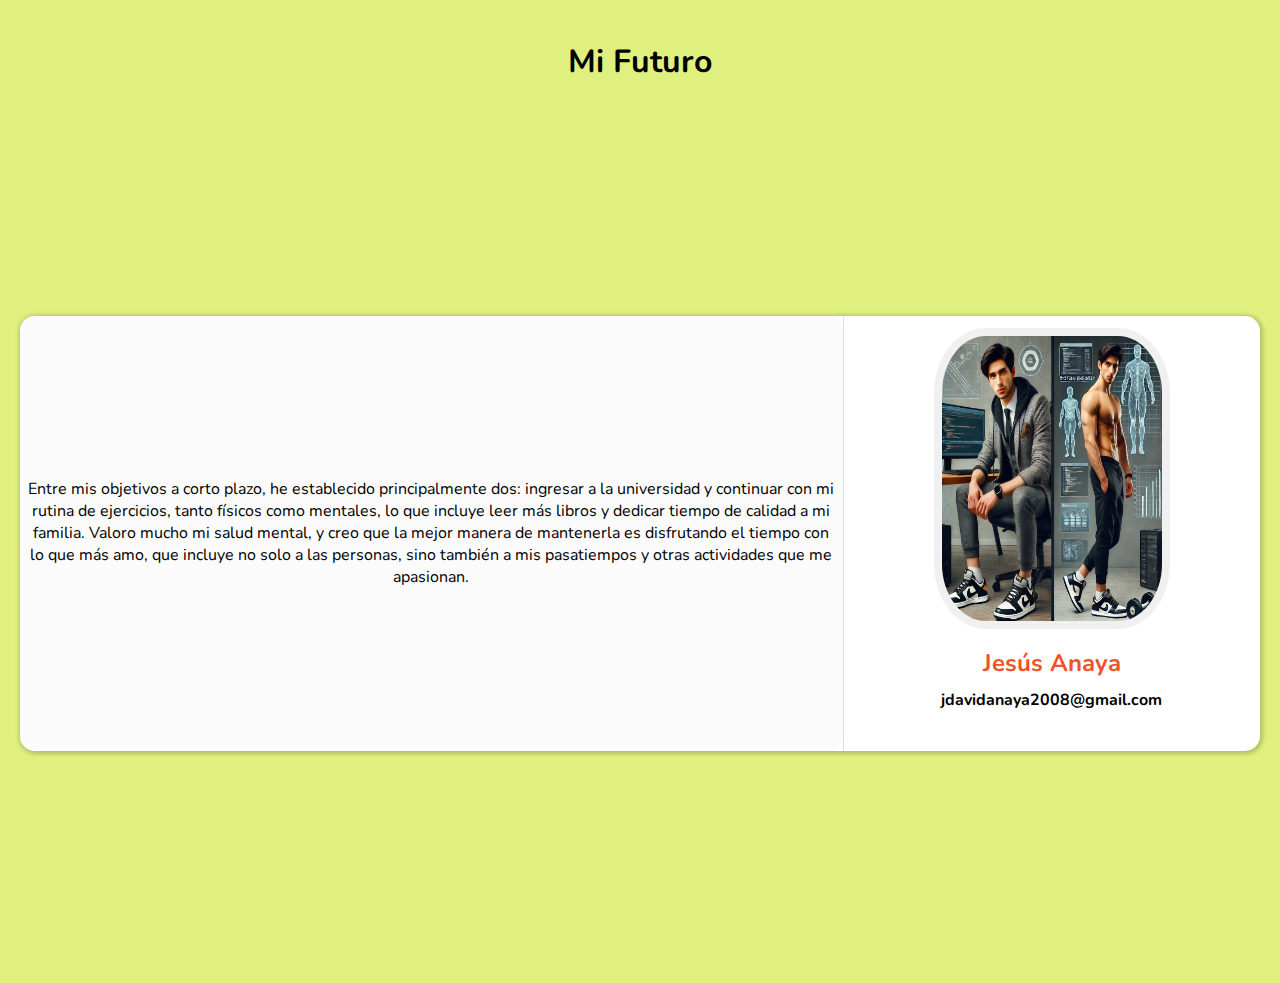
==== VIEW/card_mi_futuro.html @ 4836ada8 "Add files via upload" ====
<!DOCTYPE html>
<html lang="en">
<head>
    <meta charset="UTF-8">
    <meta name="viewport" content="width=device-width, initial-scale=1.0">
    <title>Mi Futuro</title>
    <link rel="preconnect" href="https://fonts.googleapis.com">
    <link rel="preconnect" href="https://fonts.gstatic.com" crossorigin>
    <link href="https://fonts.googleapis.com/css2?family=Nunito:ital,wght@0,200..1000;1,200..1000&display=swap" rel="stylesheet">
    <link rel="stylesheet" href="../ASSETS/CSS/mi_futuro.css">
</head>
<body>
    <div class="title">
        <h1>Mi Futuro</h1>
    </div>
    <div class="container">
        <div class="card-container">
            <div class="descripcion">
                <p>
                    Entre mis objetivos a corto plazo, he establecido principalmente dos: ingresar a la universidad y continuar con mi rutina de ejercicios, tanto físicos como mentales, lo que incluye leer más libros y dedicar tiempo de calidad a mi familia. Valoro mucho mi salud mental, y creo que la mejor manera de mantenerla es disfrutando el tiempo con lo que más amo, que incluye no solo a las personas, sino también a mis pasatiempos y otras actividades que me apasionan.
                </p>
            </div>
            <div class="header">
                <a href="../index.html">
                    <img src="../ASSETS/IMG/Yo futuro.jpg" alt="Profile picture">
                </a>
                <h2>Jesús Anaya</h2>
                <h4>jdavidanaya2008@gmail.com</h4>
            </div>
        </div>
    </div>
</body>
</html>
---- ASSETS/CSS/mi_futuro.css ----
* {
    margin: 0;
    padding: 0;
    box-sizing: border-box;
}

.title {
    display: flex;
    align-items: center;
    justify-content: center;
    background: #dff07e;
    margin: 0;
}

.title h1 {
    font-family: 'Nunito', sans-serif;
    font-weight: bold;
    color: #000000;
    padding-top: 40px;
    margin: 0;
}

.container {
    display: flex;
    align-items: center;
    justify-content: center;
    height: 100vh;
    background: #dff07e;
    font-family: 'Nunito', sans-serif;
    padding: 0 20px;
}

.card-container {
    display: flex;
    background: #FFF;
    border-radius: 15px;
    box-shadow: 1px 1px 4px 2px rgba(0, 0, 0, 0.2);
}

.header {
    width: 40%;
    padding: 20px;
    text-align: center;
    border-left: 1px solid #ddd;
    display: flex;
    flex-direction: column;
    justify-content: center;
}

.descripcion {
    width: 80%;
    padding: 5px;
    background: #fbfbfb;
    display: flex;
    align-items: center;
    justify-content: center;
    text-align: center;
    border-radius: 15px;
}

.header a {
    position: relative;
    display: block;
}

.header img {
    width: 220px;
    height: 285px;
    border-radius: 20%;
    box-shadow: 0 0 0 8px rgba(0, 0, 0, .06);
    margin: 0 auto 20px;
    transition: .2s;
}

.header a:hover img {
    box-shadow: 0 0 0 12px rgba(0, 0, 0, 0.1);
}

.header h1 {
    color: #c98456;
    font-size: 26px;
    font-weight: 400;
}

.header h2 {
    color: #f0522a;
    margin-bottom: 10px;
}

.header h4 {
    margin-bottom: 20px;
}

/*RESPONSIVE*/

@media (max-width: 640px) {
    .card-container {
        flex-direction: column;
        width: 100%;
        max-width: 450px;
    }

    .header, .descripcion {
        width: 100%;
    }

    .header {
        border-left: none;
        border-top: 1px solid #ddd;
        order: 2;
    }

    .descripcion {
        order: 1;
    }
}
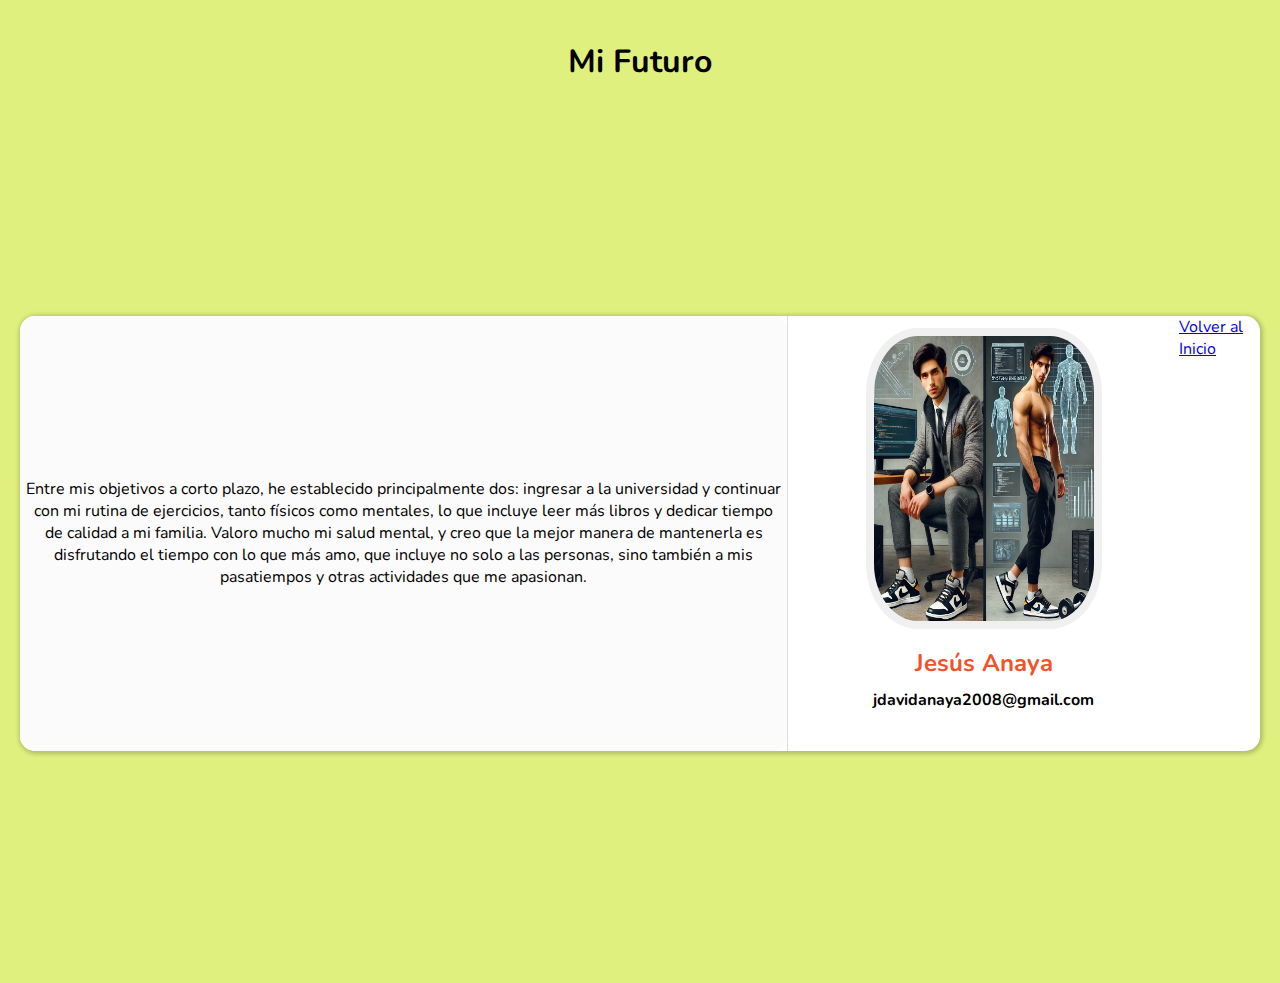
==== commit aadeaaa7: "Add files via upload" ====
--- a/VIEW/card_mi_futuro.html
+++ b/VIEW/card_mi_futuro.html
@@ -27,6 +27,9 @@
                 <h2>Jesús Anaya</h2>
                 <h4>jdavidanaya2008@gmail.com</h4>
             </div>
+            <div class="back-button">
+                <a href="../index.html" class="button">Volver al Inicio</a>
+            </div>
         </div>
     </div>
 </body>
